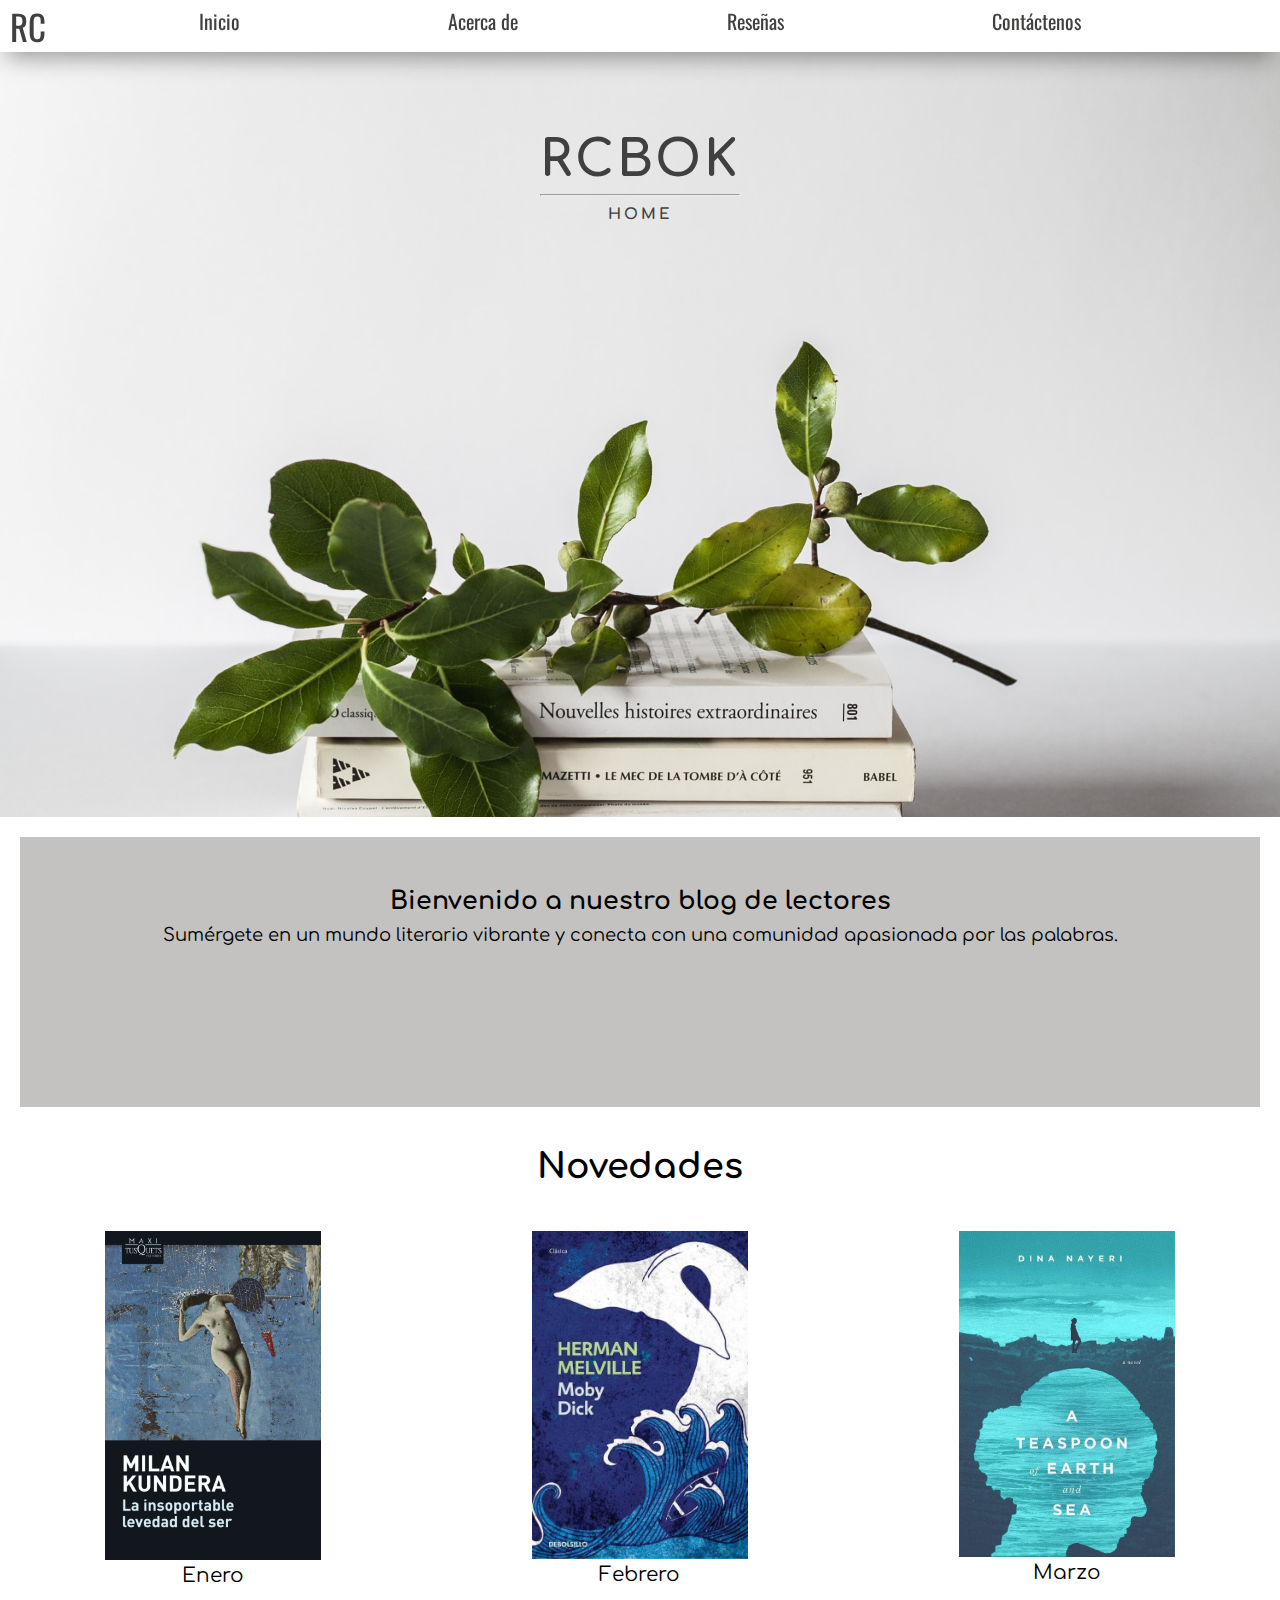
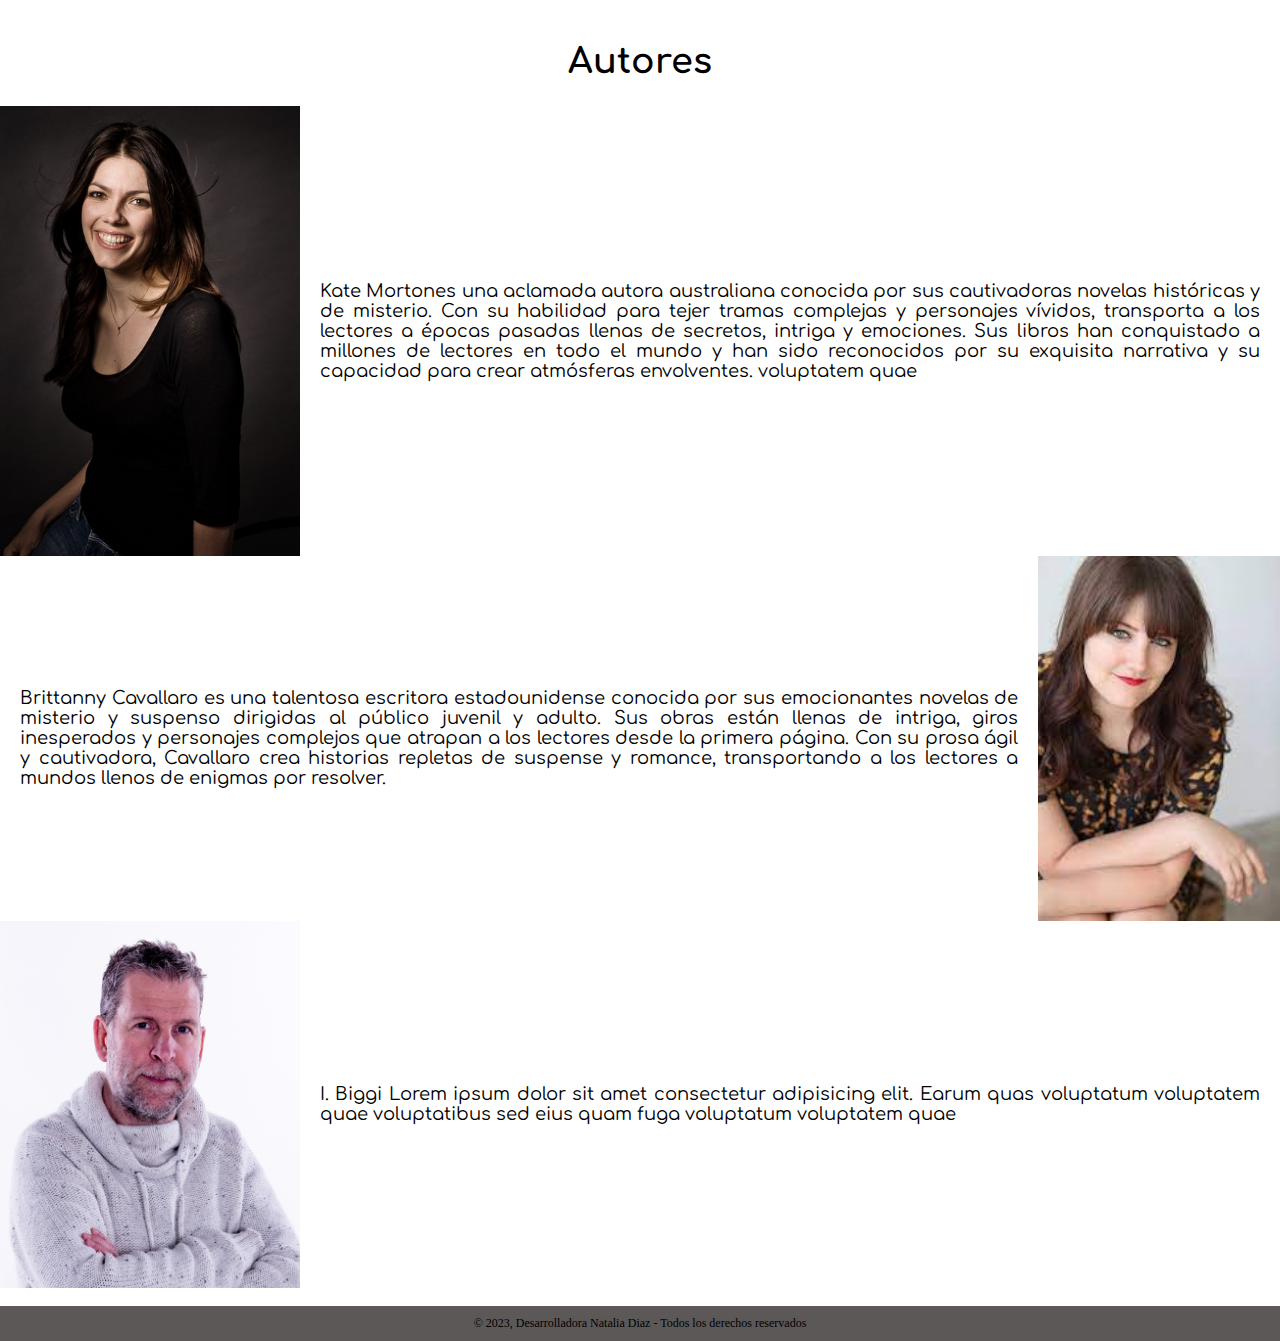
==== index.html @ 39c66b90 "proyecto website" ====
<!DOCTYPE html>
<html lang="en">
  <head>
    <meta charset="UTF-8" />
    <meta http-equiv="X-UA-Compatible" content="IE=edge" />
    <meta name="viewport" content="width=device-width, initial-scale=1.0" />
    <link rel="stylesheet" href="./style.css" />
    <link
      rel="stylesheet"
      href="https://fonts.googleapis.com/css2?family=Material+Symbols+Outlined:opsz,wght,FILL,GRAD@20..48,100..700,0..1,-50..200"
    />
    <title>Inicio</title>
  </head>
  <body>
    <header class="header">
      <a href="/index.html" class="logo">RC</a>
      <input type="checkbox" id="side-menu" class="side-menu" />
      <label for="side-menu" class="hamb"
        ><span class="hamb-line"></span
      ></label>
      <nav class="nav">
        <ul class="menu">
          <li><a href="./index.html">Inicio</a></li>
          <li><a href="./assets/components/about/about.html">Acerca de</a></li>
          <li><a href="./assets/components/reviews/reviews.html">Reseñas</a></li>
          <li><a href="./assets/components/contact/contact.html">Contáctenos</a></li>
        </ul>
      </nav>
    </header>
    <section class="banner-home">
      <div class="text-banner">
        <h1>RCBOK</h1>
        <hr />
        <h2>HOME</h2>
      </div>
    </section>

    <div class="main-container">
      <main class="main-content">
        <h3>Bienvenido a nuestro blog de lectores</h3>
        <p>
          Sumérgete en un mundo literario vibrante y conecta con una comunidad apasionada por las palabras.
        </p>
      </main>
    </div>
    <h4>Novedades</h4>
    <section class="news-container">
      <div class="new-card">
        <img src="./assets/images/libro-2.jpg" alt="libro-2" />
        <p>Enero</p>
      </div>

      <div class="new-card">
        <img src="./assets/images/libro-3.jpg" alt="libro-2" />
        <p>Febrero</p>
      </div>

      <div class="new-card">
        <img src="./assets/images/libro-4.jpg" alt="libro-2" />
        <p>Marzo</p>
      </div>
    </section>

    <h4>Autores</h4>
    <section class="autor-container">
      <img src="/assets/images/autor1.jpg" alt="Kate Morton">
      <div class="autor-content">
        <p><span>Kate Morton</span>es una aclamada autora australiana conocida por sus cautivadoras novelas históricas y de misterio. Con su habilidad para tejer tramas complejas y personajes vívidos, transporta a los lectores a épocas pasadas llenas de secretos, intriga y emociones. Sus libros han conquistado a millones de lectores en todo el mundo y han sido reconocidos por su exquisita narrativa y su capacidad para crear atmósferas envolventes.
          voluptatem quae</p>
      </div>
    </section>

    <section class="autor-container">
      <div class="autor-content">
        <p><span>Brittanny Cavallaro</span> es una talentosa escritora estadounidense conocida por sus emocionantes novelas de misterio y suspenso dirigidas al público juvenil y adulto. Sus obras están llenas de intriga, giros inesperados y personajes complejos que atrapan a los lectores desde la primera página. Con su prosa ágil y cautivadora, Cavallaro crea historias repletas de suspense y romance, transportando a los lectores a mundos llenos de enigmas por resolver. </p>
      </div>
      <img src="/assets/images/autor2.jpg" alt="Brittanny Cavallaro">
    </section>

    <section class="autor-container">
      <img src="/assets/images/autor3.png" alt="i Biggi">
      <div class="autor-content">
        <p><span>I. Biggi</span> Lorem ipsum dolor sit amet consectetur adipisicing elit. Earum quas
          voluptatum voluptatem quae voluptatibus sed eius quam fuga voluptatum
          voluptatem quae</p>
      </div>
    </section>
<br>
    <footer>
      <p>&copy; 2023, Desarrolladora Natalia Diaz - Todos los derechos reservados</p>
    </footer>
  </body>
</html>
---- style.css ----
@import url('https://fonts.googleapis.com/css2?family=Comfortaa:wght@300;400&family=Merriweather:wght@300&family=Oswald&family=Roboto+Mono&display=swap');


 /* font-family: 'Comfortaa', cursive;
font-family: 'Merriweather', serif;
font-family: 'Oswald', sans-serif;
font-family: 'Roboto Mono', monospace;*/


   
* {
  margin: 0;
  padding: 0;
  box-sizing: border-box;
  
 
}

body {
  width: 100vw;
  color:black;
  overflow-x: hidden;
  box-sizing: border-box;
  /*background: radial-gradient(circle, rgba(27, 36, 55, 1) 0%, rgba(13, 13, 17, 1) 91%);*/
}



 /*MENU DESPLEABLE*/

 a
{
    text-decoration: none;
    font-family: 'Oswald', sans-serif;
    font-size: 20px;
   
}

ul
{
    list-style: none;
    display: flex;
    flex-direction: column;
    align-items:center;
 
  
}

.header
{
    background-color: #ffff;
    box-shadow: -1px 13px 23px -8px rgba(0,0,0,0.39);
    position: sticky;
    top: 0;
    width: 100%;
}

.logo
{
    display: inline-block;
    color:#3E413D;
    font-size: 35px;
    margin-left: 10px;
}

.nav
{
    width: 100%;
    height: 100%;
    position: fixed;
    background-color: #D3D8D2;
    overflow: hidden;
    max-height: 0;
    transition: max-height .5s ease-out;
    
}

.menu
{
  display: flex;
  justify-content: space-around;
  height: 80%;
}

.menu a
{
    display: block;
    padding: 10px;
    color: #3E413D;
   
}

.menu a:hover
{
    border-bottom: solid 2px #3E413D;
}

.hamb
{
    cursor: pointer;
    float: right;
    padding: 25px 20px;
}


.hamb-line 
{
    background: #3E413D;
    display: block;
    height: 2px;
    position: relative;
    width: 24px;

}

.hamb-line::before,
.hamb-line::after
{
    background: #3E413D;
    content: '';
    display: block;
    height: 100%;
    position: absolute;
    transition: all .2s ease-out;
    width: 100%;
}

.hamb-line::before
{
    top: 5px;
}

.hamb-line::after
{
    top: -5px;
}

.side-menu 
{
    display: none;
}

.side-menu:checked ~ nav
{
    max-height: 100%;
}

.side-menu:checked ~ .hamb .hamb-line 
{
    background: transparent;
}

.side-menu:checked ~ .hamb .hamb-line::before 
{
    transform: rotate(-45deg);
    top:0;
}

.side-menu:checked ~ .hamb .hamb-line::after 
{
    transform: rotate(45deg);
    top:0;
}

@media (min-width: 768px)
{
    .nav
    {   display: flex;
        flex-direction: column;
        max-height: none;
        top: 0;
        position: absolute;
        width: 100%;
        background-color: transparent;
        
        
    }

    .menu{
        flex-direction: row;
        justify-content: space-evenly;
        
        
    }
    
    .menu a:hover
    {
        background-color: transparent;
        border-bottom: solid 2px #3E413D;
    }

    .hamb
    {
        display: none;
    }
}




/* SECCION BANNER */

.banner-home{
  width: 100%;
  height: 40vh;
  background-image: url(./assets/images/banner-libros2.jpg);
  background-size: cover;
  background-position-y: calc(55%);
  display: flex;
  justify-content: center;
  
}

.text-banner h1{
    color: #3E413D;
    font-family: 'Comfortaa', cursive;
    font-size: 30px;
    font-style: bold;
    letter-spacing: 3px;
    text-align: center;
    margin-top: 55%;
    margin-bottom: 3%;
}

.text-banner h2 {
    color: #3E413D;
    font-family: 'Comfortaa', cursive;
    font-size: 8px;
    letter-spacing: 3px;
    margin-top: 5%;
    text-align: center;  
}

.main-container{
    display: flex;
    flex-direction: row;
    padding: 20px;
}
.main-content{
    width: 100%;
    height: 20vh;
    text-align: center;
    background-color:#C3C2C0;
    padding: 20px;
    
}

.main-content h3 {
    font-family: 'Comfortaa', cursive;
    font-size: 16px;
    margin-bottom: 20px;
}

.main-content p{
    font-family: 'Comfortaa', cursive;
    font-size: 12px;

}
h4{
    font-family: 'Comfortaa', cursive;
    font-size: 20px;
    text-align: center;
    padding-bottom: 15px;
}
.news-container{
    display: flex;
    justify-content: space-between;
    margin-bottom: 15px;
    width: 100vw;
}

.new-card{
    padding: 20px;
    width: 30%;
    
}
.new-card img{
 width: 100%;

}

.new-card p{
    font-family: 'Comfortaa', cursive;
    text-align: center;
    font-size: 12px;
}

.autor-container{
    display: flex;
    
}

.autor-container img{
    display: flex;
    width: 40%;
}

.autor-content{
    display: flex;
    flex-wrap: wrap;
    text-align: justify;
    align-content: center;
    padding: 20px;
}

.autor-content p {
    font-family: 'Comfortaa', cursive;
    font-size: 12px;

}

footer {
    background-color: #5c5858;
    padding: 10px;
    text-align: center;
    bottom: 0;
    height: 5%;
    width: 100%;
    font-size: 12px;
  }
  /*RESPONSIVE PARA TABLETAS*/

  @media screen and (min-width: 768px)  and (max-width: 920px) {
    .text-banner h1{
        font-size: 45px;
    }
    
    .text-banner h2 {
        font-size: 18px;
    }
    
    .main-content{
        padding-top: 5%;
        padding: 20px;
    }
    
    .main-content h3 {
        font-size: 26px;
        margin: 30px;
        font-weight: bold;
        
    }
    
    h4{
        font-size: 35px;
        padding-bottom: 40px;
        padding-top: 20px;
    }

    .news-container{
        display: flex;
        justify-content: space-between;
        margin-bottom: 15px;
        width: 100vw;
    }
    
    .new-card p{
        padding-top: 8px;
        font-size: 18px;
        font-weight: bold;
    }
    

    .autor-content p {
        font-size: 20px;
    }
  }


/*RESPONSIVE PARA DESKTOP NORMALES*/
 
@media screen and (min-width: 1024px)  and (max-width: 1280px){

.banner-home{
    height: 80vh;
    background-position-y: calc(62%);
  }
  
  .text-banner h1{
      font-size: 45px;
      margin-top: 40%;
  }
  
  .text-banner h2 {
      font-size: 20px;
  }
  
  .main-content{
      height: 35vh;
      background-color: #C3C2C0;
      padding: 45px 20px 20px 20px;
      
  }
  
  .main-content h3 {
      font-size: 25px;
  }
  
  .main-content p {
    font-family: 'Comfortaa', cursive;
    font-size: 18px;
  }

  h4{
      font-size: 38px;
      padding-top: 3%;
      padding-bottom: 3%;
  }
 
.news-container{
    justify-content: space-evenly;
}
  .new-card {
    width: 25%;
  }

  .new-card p{
      font-size: 20px;
  }
   
  .autor-container img{
      width: 250px;
  }
  
  .autor-content p {
      font-size: 16px;
    }
  } 

/*RESPONSIVE PARA DESKTOP GRANDES*/

@media screen and (min-width: 1025px){


.banner-home{
    height: 85vh;
    background-position-y: calc(64%);
    
  }
  
  .text-banner h1{
      font-size: 50px;
      font-style: bold;
      letter-spacing: 3px;
      text-align: center;
      margin-top: 40%;
      margin-bottom: 3%;
  }
  
  .text-banner h2 {
      font-size: 15px; 
  }
  

  .main-content{
      height: 30vh;
      background-color: #C3C2C0;
      padding: 50px 20px 20px 20px;
      
  }
  
  .main-content h3 {
      font-size: 25px;
      margin-bottom: 10px;
  }

  .main-content p {
    font-size: 18px;
    font-family: 'Comfortaa', cursive;
}
  
  h4{
      font-family: 'Comfortaa', cursive;
      font-size: 35px;
      text-align: center;
      padding-bottom: 25px;
      padding-top: 20px;
  }
  .news-container{
      display: flex;
      justify-content: space-around;
      margin-bottom: 15px;
      width: 100vw;
  }
  
  .new-card{
      width: 20%;   
  }

  .autor-container{
    display: flex;
    align-content: center;
    width: 100%;
  }

  .autor-container img{
      width: 300px;

  }
  
  .autor-content{
      width: 100%;
  }
  
  .autor-content p {
      font-family: 'Comfortaa', cursive;
      font-size: 18px;

  
  }


}
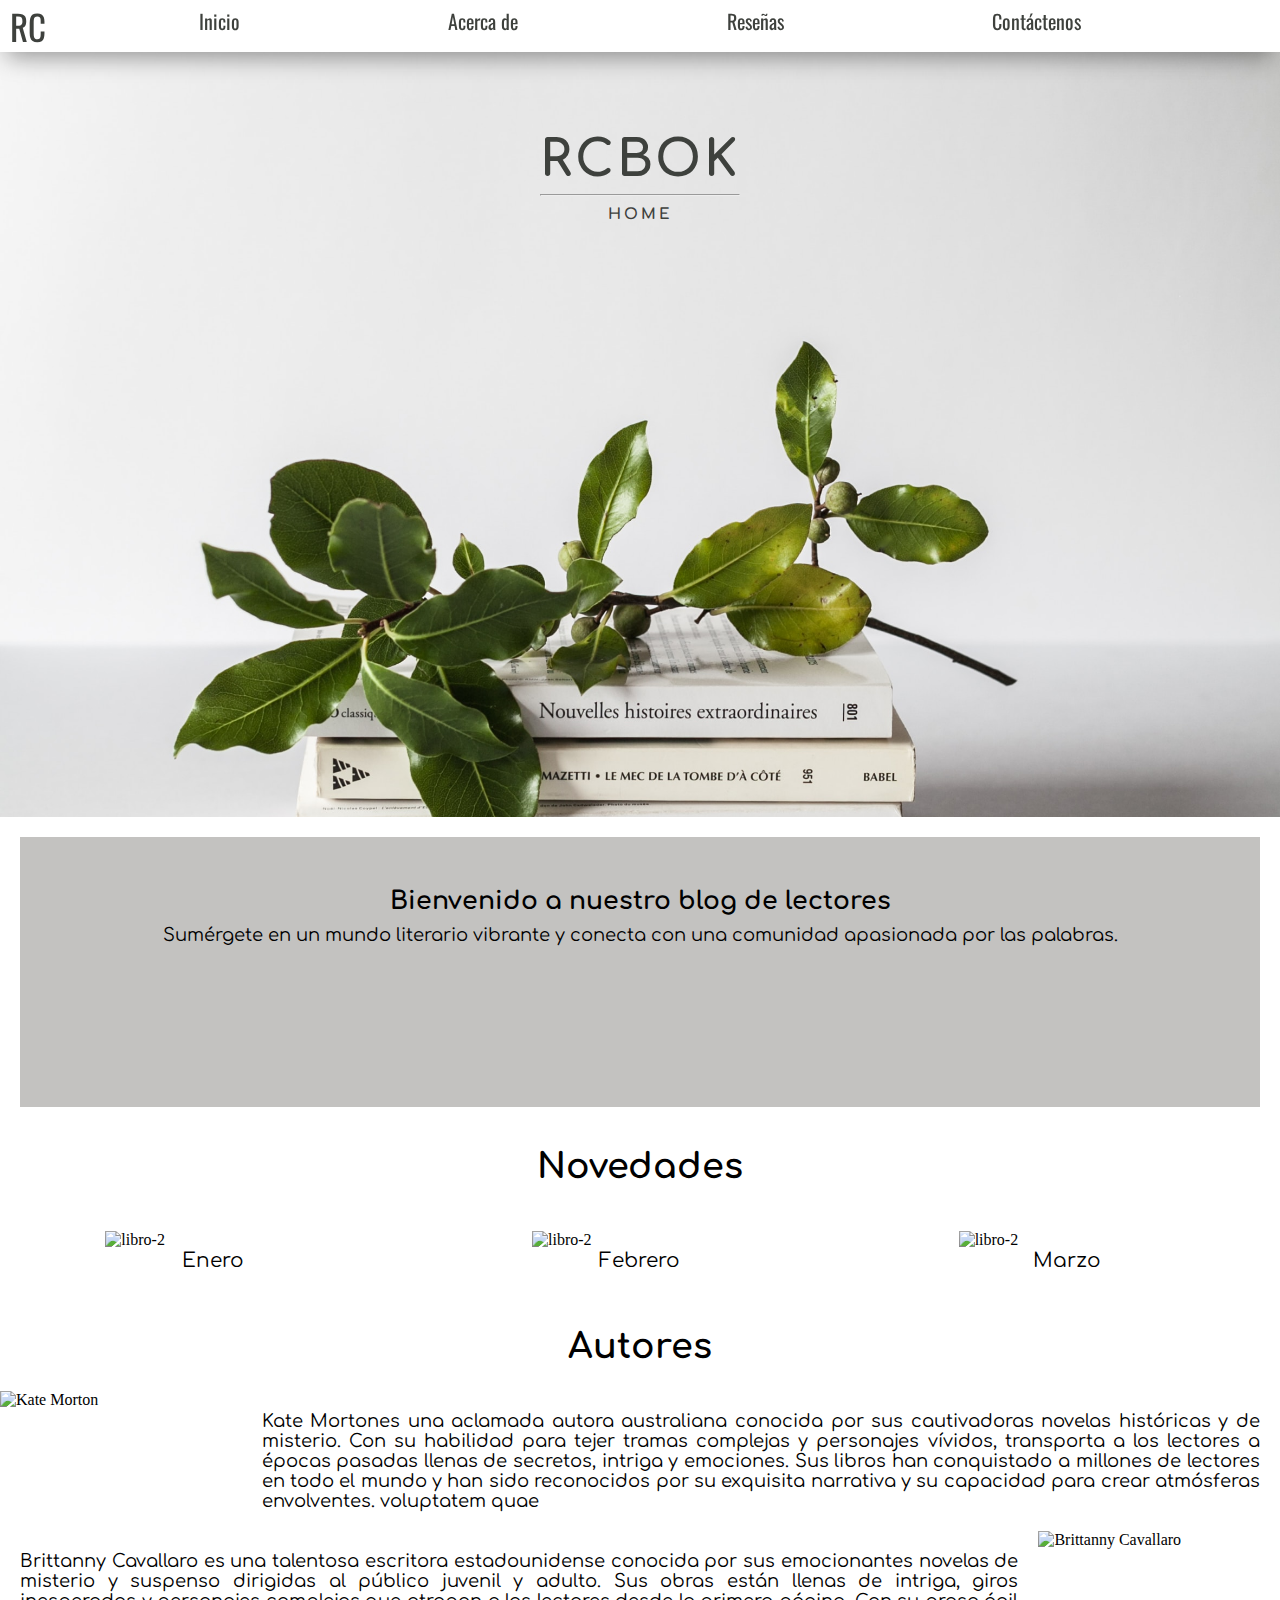
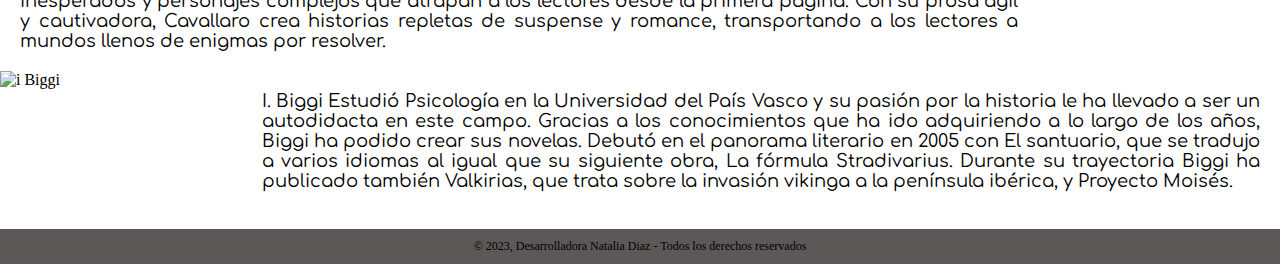
==== commit 6a68ae9d: "correccion index" ====
--- a/index.html
+++ b/index.html
@@ -13,7 +13,7 @@
   </head>
   <body>
     <header class="header">
-      <a href="/index.html" class="logo">RC</a>
+      <a href="./index.html" class="logo">RC</a>
       <input type="checkbox" id="side-menu" class="side-menu" />
       <label for="side-menu" class="hamb"
         ><span class="hamb-line"></span
@@ -21,9 +21,9 @@
       <nav class="nav">
         <ul class="menu">
           <li><a href="./index.html">Inicio</a></li>
-          <li><a href="./assets/components/about/about.html">Acerca de</a></li>
-          <li><a href="./assets/components/reviews/reviews.html">Reseñas</a></li>
-          <li><a href="./assets/components/contact/contact.html">Contáctenos</a></li>
+          <li><a href="./components/about/about.html">Acerca de</a></li>
+          <li><a href="./components/reviews/reviews.html">Reseñas</a></li>
+          <li><a href="./components/contact/contact.html">Contáctenos</a></li>
         </ul>
       </nav>
     </header>
@@ -46,24 +46,24 @@
     <h4>Novedades</h4>
     <section class="news-container">
       <div class="new-card">
-        <img src="./assets/images/libro-2.jpg" alt="libro-2" />
+        <img src="./images/libro-2.jpg" alt="libro-2" />
         <p>Enero</p>
       </div>
 
       <div class="new-card">
-        <img src="./assets/images/libro-3.jpg" alt="libro-2" />
+        <img src="./images/libro-3.jpg" alt="libro-2" />
         <p>Febrero</p>
       </div>
 
       <div class="new-card">
-        <img src="./assets/images/libro-4.jpg" alt="libro-2" />
+        <img src="./images/libro-4.jpg" alt="libro-2" />
         <p>Marzo</p>
       </div>
     </section>
 
     <h4>Autores</h4>
     <section class="autor-container">
-      <img src="/assets/images/autor1.jpg" alt="Kate Morton">
+      <img src="./images/autor1.jpg" alt="Kate Morton">
       <div class="autor-content">
         <p><span>Kate Morton</span>es una aclamada autora australiana conocida por sus cautivadoras novelas históricas y de misterio. Con su habilidad para tejer tramas complejas y personajes vívidos, transporta a los lectores a épocas pasadas llenas de secretos, intriga y emociones. Sus libros han conquistado a millones de lectores en todo el mundo y han sido reconocidos por su exquisita narrativa y su capacidad para crear atmósferas envolventes.
           voluptatem quae</p>
@@ -74,15 +74,14 @@
       <div class="autor-content">
         <p><span>Brittanny Cavallaro</span> es una talentosa escritora estadounidense conocida por sus emocionantes novelas de misterio y suspenso dirigidas al público juvenil y adulto. Sus obras están llenas de intriga, giros inesperados y personajes complejos que atrapan a los lectores desde la primera página. Con su prosa ágil y cautivadora, Cavallaro crea historias repletas de suspense y romance, transportando a los lectores a mundos llenos de enigmas por resolver. </p>
       </div>
-      <img src="/assets/images/autor2.jpg" alt="Brittanny Cavallaro">
+      <img src="./images/autor2.jpg" alt="Brittanny Cavallaro">
     </section>
 
     <section class="autor-container">
-      <img src="/assets/images/autor3.png" alt="i Biggi">
+      <img src="./images/autor3.png" alt="i Biggi">
       <div class="autor-content">
-        <p><span>I. Biggi</span> Lorem ipsum dolor sit amet consectetur adipisicing elit. Earum quas
-          voluptatum voluptatem quae voluptatibus sed eius quam fuga voluptatum
-          voluptatem quae</p>
+        <p><span>I. Biggi</span> Estudió Psicología en la Universidad del País Vasco y su pasión por la historia le ha llevado a ser un autodidacta en este campo. Gracias a los conocimientos que ha ido adquiriendo a lo largo de los años, Biggi ha podido crear sus novelas.
+          Debutó en el panorama literario en 2005 con El santuario, que se tradujo a varios idiomas al igual que su siguiente obra, La fórmula Stradivarius. Durante su trayectoria Biggi ha publicado también Valkirias, que trata sobre la invasión vikinga a la península ibérica, y Proyecto Moisés.</p>
       </div>
     </section>
 <br>
